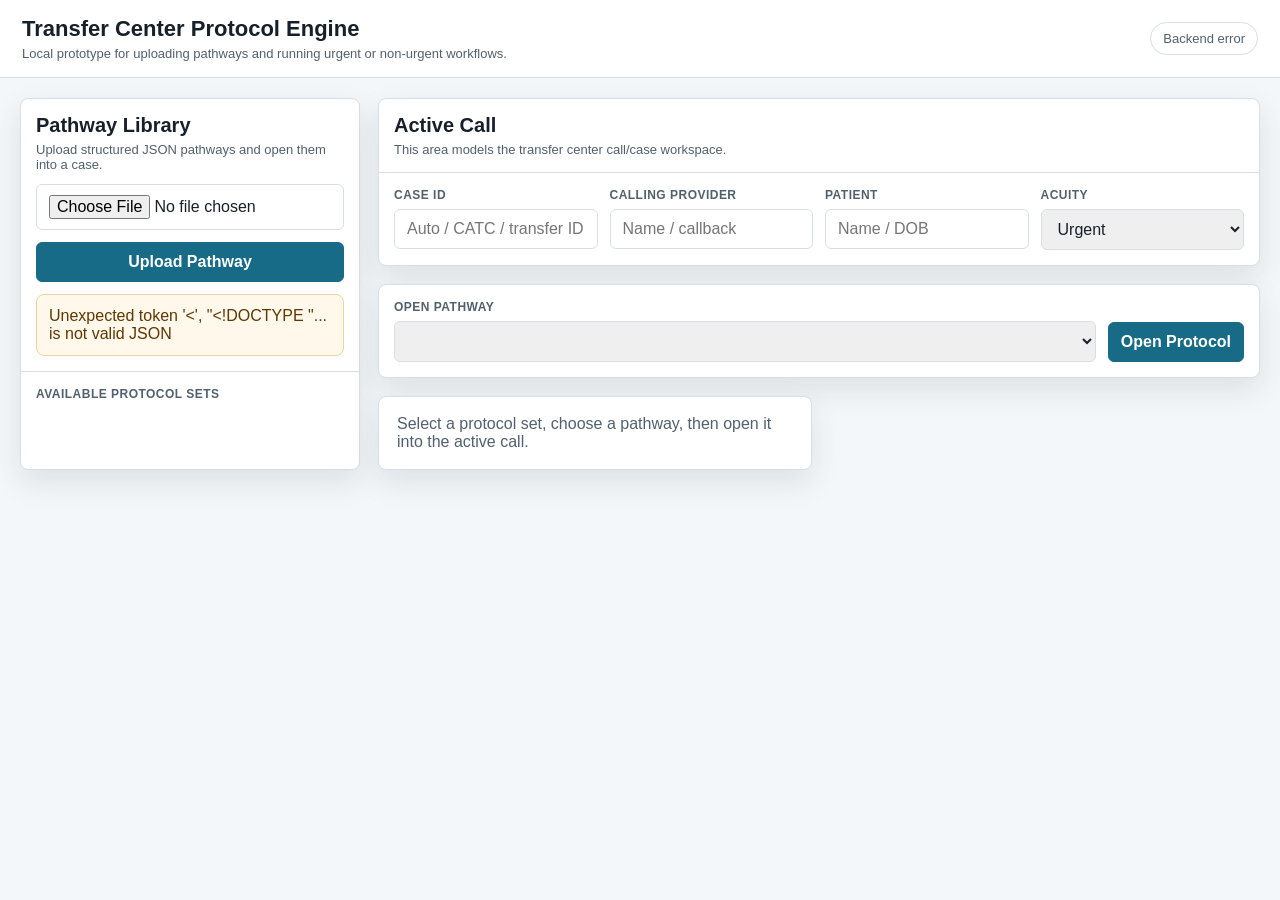
==== protocol_engine/static/index.html @ 7908500c "Initial commit: Transfer Center Protocol Engine ported from Codex Hospital transfer-center protocol " ====
<!doctype html>
<html lang="en">
<head>
  <meta charset="utf-8">
  <meta name="viewport" content="width=device-width, initial-scale=1">
  <title>Transfer Center Protocol Engine</title>
  <style>
    :root {
      --ink: #17202a;
      --muted: #52606d;
      --line: #d8dee5;
      --surface: #ffffff;
      --soft: #f4f7f9;
      --accent: #176b87;
      --danger: #b42318;
      --ok: #177245;
      --warn: #a15c00;
      --shadow: 0 12px 30px rgba(23, 32, 42, 0.1);
    }

    * {
      box-sizing: border-box;
    }

    body {
      background: var(--soft);
      color: var(--ink);
      font-family: Arial, Helvetica, sans-serif;
      margin: 0;
    }

    header {
      background: var(--surface);
      border-bottom: 1px solid var(--line);
      padding: 16px 22px;
      position: sticky;
      top: 0;
      z-index: 10;
    }

    .topbar {
      align-items: center;
      display: flex;
      gap: 16px;
      justify-content: space-between;
      margin: 0 auto;
      max-width: 1320px;
    }

    h1, h2, h3 {
      line-height: 1.15;
      margin: 0;
    }

    h1 {
      font-size: 22px;
    }

    h2 {
      font-size: 20px;
    }

    h3 {
      font-size: 16px;
    }

    .subtle {
      color: var(--muted);
      font-size: 13px;
      margin-top: 5px;
    }

    .status {
      border: 1px solid var(--line);
      border-radius: 999px;
      color: var(--muted);
      font-size: 13px;
      padding: 8px 12px;
      white-space: nowrap;
    }

    main {
      display: grid;
      gap: 18px;
      grid-template-columns: 340px minmax(0, 1fr);
      margin: 0 auto;
      max-width: 1320px;
      padding: 20px;
    }

    .panel {
      background: var(--surface);
      border: 1px solid var(--line);
      border-radius: 8px;
      box-shadow: var(--shadow);
      min-width: 0;
      overflow: hidden;
    }

    .panel-section {
      border-bottom: 1px solid var(--line);
      padding: 15px;
    }

    .panel-section:last-child {
      border-bottom: 0;
    }

    .stack {
      display: grid;
      gap: 12px;
    }

    label {
      color: var(--muted);
      display: block;
      font-size: 12px;
      font-weight: 700;
      letter-spacing: 0.04em;
      margin-bottom: 7px;
      text-transform: uppercase;
    }

    input, select {
      border: 1px solid var(--line);
      border-radius: 6px;
      color: var(--ink);
      font: inherit;
      padding: 10px 12px;
      width: 100%;
    }

    button {
      align-items: center;
      background: var(--surface);
      border: 1px solid var(--line);
      border-radius: 6px;
      color: var(--ink);
      cursor: pointer;
      display: inline-flex;
      font: inherit;
      font-weight: 700;
      justify-content: center;
      min-height: 40px;
      padding: 9px 12px;
    }

    button.primary {
      background: var(--accent);
      border-color: var(--accent);
      color: #ffffff;
    }

    button.danger {
      color: var(--danger);
    }

    button:disabled {
      cursor: not-allowed;
      opacity: 0.55;
    }

    button:focus, input:focus, select:focus {
      outline: 3px solid rgba(23, 107, 135, 0.2);
      outline-offset: 1px;
    }

    .button-row {
      display: flex;
      flex-wrap: wrap;
      gap: 8px;
    }

    .library-list {
      display: grid;
      gap: 8px;
    }

    .library-item {
      background: #fbfcfd;
      border: 1px solid var(--line);
      border-radius: 8px;
      cursor: pointer;
      padding: 12px;
      text-align: left;
    }

    .library-item.active {
      border-color: var(--accent);
      box-shadow: inset 4px 0 0 var(--accent);
    }

    .workspace {
      display: grid;
      gap: 18px;
    }

    .case-bar {
      display: grid;
      gap: 12px;
      grid-template-columns: repeat(4, minmax(0, 1fr));
    }

    .pathway-toolbar {
      align-items: end;
      display: grid;
      gap: 12px;
      grid-template-columns: minmax(0, 1fr) auto;
    }

    .active-protocols {
      display: grid;
      gap: 14px;
      grid-template-columns: repeat(2, minmax(0, 1fr));
    }

    .protocol-card {
      background: var(--surface);
      border: 1px solid var(--line);
      border-radius: 8px;
      box-shadow: var(--shadow);
      min-width: 0;
      overflow: hidden;
    }

    .protocol-header {
      align-items: start;
      border-bottom: 1px solid var(--line);
      display: grid;
      gap: 10px;
      grid-template-columns: minmax(0, 1fr) auto;
      padding: 15px;
    }

    .timer {
      background: #eef8f2;
      border: 1px solid #b7dec5;
      border-radius: 999px;
      color: #155f3a;
      font-size: 13px;
      font-weight: 700;
      padding: 8px 10px;
      white-space: nowrap;
    }

    .step-list {
      display: grid;
    }

    .step {
      align-items: start;
      border-bottom: 1px solid var(--line);
      display: grid;
      gap: 12px;
      grid-template-columns: auto minmax(0, 1fr);
      padding: 12px 15px;
    }

    .step:last-child {
      border-bottom: 0;
    }

    .step input {
      height: 26px;
      margin: 1px 0 0;
      width: 26px;
    }

    .step.done {
      background: #eef8f2;
    }

    .step.done .step-text {
      color: #155f3a;
      font-weight: 700;
    }

    .page-format {
      background: #2b3038;
      border-radius: 8px;
      color: #f8fafc;
      font-family: Consolas, "Courier New", monospace;
      font-size: 14px;
      line-height: 1.5;
      margin: 14px;
      padding: 14px;
      white-space: pre-wrap;
    }

    .decision-grid {
      display: grid;
      gap: 12px;
      grid-template-columns: repeat(2, minmax(0, 1fr));
      padding: 14px;
    }

    .info-box {
      background: #fbfcfd;
      border: 1px solid var(--line);
      border-radius: 8px;
      padding: 12px;
    }

    .info-box ul {
      margin: 8px 0 0;
      padding-left: 20px;
    }

    .empty {
      color: var(--muted);
      padding: 18px;
    }

    .toast {
      background: #fff8eb;
      border: 1px solid #efd39b;
      border-radius: 8px;
      color: #5f3700;
      display: none;
      padding: 12px;
    }

    .toast.show {
      display: block;
    }

    @media (max-width: 1050px) {
      main,
      .active-protocols,
      .case-bar {
        grid-template-columns: 1fr;
      }

      header {
        position: static;
      }
    }
  </style>
</head>
<body>
  <header>
    <div class="topbar">
      <div>
        <h1>Transfer Center Protocol Engine</h1>
        <div class="subtle">Local prototype for uploading pathways and running urgent or non-urgent workflows.</div>
      </div>
      <div class="status" id="status">Starting</div>
    </div>
  </header>

  <main>
    <aside class="panel">
      <div class="panel-section stack">
        <div>
          <h2>Pathway Library</h2>
          <div class="subtle">Upload structured JSON pathways and open them into a case.</div>
        </div>
        <input id="uploadInput" type="file" accept="application/json,.json">
        <button class="primary" id="uploadButton" type="button">Upload Pathway</button>
        <div class="toast" id="toast"></div>
      </div>

      <div class="panel-section">
        <label>Available Protocol Sets</label>
        <div class="library-list" id="libraryList"></div>
      </div>
    </aside>

    <section class="workspace">
      <article class="panel">
        <div class="panel-section">
          <h2>Active Call</h2>
          <div class="subtle">This area models the transfer center call/case workspace.</div>
        </div>
        <div class="panel-section case-bar">
          <div>
            <label for="caseId">Case ID</label>
            <input id="caseId" placeholder="Auto / CATC / transfer ID">
          </div>
          <div>
            <label for="caller">Calling Provider</label>
            <input id="caller" placeholder="Name / callback">
          </div>
          <div>
            <label for="patient">Patient</label>
            <input id="patient" placeholder="Name / DOB">
          </div>
          <div>
            <label for="acuity">Acuity</label>
            <select id="acuity">
              <option>Urgent</option>
              <option>Non-urgent</option>
              <option>Emergent</option>
            </select>
          </div>
        </div>
      </article>

      <article class="panel">
        <div class="panel-section pathway-toolbar">
          <div>
            <label for="pathwaySelect">Open Pathway</label>
            <select id="pathwaySelect"></select>
          </div>
          <button class="primary" id="openPathwayButton" type="button">Open Protocol</button>
        </div>
      </article>

      <section class="active-protocols" id="activeProtocols">
        <article class="panel empty">Select a protocol set, choose a pathway, then open it into the active call.</article>
      </section>
    </section>
  </main>

  <script>
    const state = {
      activeCards: new Map(),
      activeSet: null,
      library: [],
      protocol: null
    };

    const statusNode = document.getElementById("status");
    const libraryList = document.getElementById("libraryList");
    const pathwaySelect = document.getElementById("pathwaySelect");
    const activeProtocols = document.getElementById("activeProtocols");
    const toast = document.getElementById("toast");

    function showToast(message) {
      toast.textContent = message;
      toast.classList.add("show");
      window.setTimeout(() => toast.classList.remove("show"), 3500);
    }

    function setStatus(message) {
      statusNode.textContent = message;
    }

    function formatTime(ms) {
      const total = Math.floor(ms / 1000);
      const hours = Math.floor(total / 3600);
      const minutes = Math.floor((total % 3600) / 60);
      const seconds = total % 60;
      const base = [minutes, seconds].map(value => String(value).padStart(2, "0")).join(":");
      return hours > 0 ? `${hours}:${base}` : base;
    }

    async function api(path, options) {
      const response = await fetch(path, options);
      const payload = await response.json();
      if (!response.ok) {
        throw new Error(payload.error || "Request failed.");
      }
      return payload;
    }

    async function loadLibrary() {
      const payload = await api("/api/pathways");
      state.library = payload.pathways;
      renderLibrary();
      if (!state.activeSet && state.library.length) {
        await selectProtocolSet(state.library[0].id);
      }
      setStatus(`${state.library.length} protocol set${state.library.length === 1 ? "" : "s"} loaded`);
    }

    function renderLibrary() {
      libraryList.innerHTML = "";
      if (!state.library.length) {
        libraryList.innerHTML = '<div class="empty">No pathways uploaded yet.</div>';
        return;
      }
      state.library.forEach(item => {
        const button = document.createElement("button");
        button.className = `library-item ${state.activeSet === item.id ? "active" : ""}`;
        button.type = "button";
        button.innerHTML = `<strong>${item.title}</strong><div class="subtle">${item.pathway_count} pathway${item.pathway_count === 1 ? "" : "s"}</div>`;
        button.addEventListener("click", () => selectProtocolSet(item.id));
        libraryList.appendChild(button);
      });
    }

    async function selectProtocolSet(id) {
      state.protocol = await api(`/api/pathways/${encodeURIComponent(id)}`);
      state.activeSet = id;
      renderLibrary();
      renderPathwayOptions();
      setStatus(`${state.protocol.title} selected`);
    }

    function renderPathwayOptions() {
      const entries = Object.entries(state.protocol.pathways);
      pathwaySelect.innerHTML = entries
        .map(([id, pathway]) => `<option value="${id}">${pathway.title || id}</option>`)
        .join("");
    }

    function startTimer(card, startedAt) {
      const timer = card.querySelector(".timer");
      const tick = () => {
        timer.textContent = formatTime(Date.now() - startedAt);
      };
      tick();
      return window.setInterval(tick, 1000);
    }

    function renderSteps(pathway) {
      if (!pathway.steps || !pathway.steps.length) return "";
      return `<div class="step-list">${pathway.steps.map((step, index) => `
        <label class="step">
          <input type="checkbox" data-step-index="${index}">
          <span class="step-text">${index + 1}. ${step}</span>
        </label>
      `).join("")}</div>`;
    }

    function renderPageFormat(pathway) {
      if (!pathway.page_format) return "";
      return `<pre class="page-format">${pathway.page_format.join("\n")}</pre>`;
    }

    function renderDecisionPoints(pathway) {
      if (!pathway.decision_points) return "";
      return `<div class="decision-grid">${pathway.decision_points.map(point => `
        <section class="info-box">
          <h3>${point.question}</h3>
          <strong>Yes</strong>
          <ul>${point.yes.map(item => `<li>${item}</li>`).join("")}</ul>
          <strong>No</strong>
          <ul>${point.no.map(item => `<li>${item}</li>`).join("")}</ul>
        </section>
      `).join("")}</div>`;
    }

    function renderDestinationGuidance(pathway) {
      if (!pathway.destination_guidance) return "";
      return `<div class="decision-grid">${Object.entries(pathway.destination_guidance).map(([key, value]) => `
        <section class="info-box">
          <h3>${key.replaceAll("_", " ")}</h3>
          ${value.call ? `<p><strong>Call:</strong> ${value.call}</p>` : ""}
          ${value.call_7am_9pm ? `<p><strong>7am-9pm:</strong> ${value.call_7am_9pm}</p>` : ""}
          ${value.pager_9pm_7am ? `<p><strong>9pm-7am pager:</strong> ${value.pager_9pm_7am}</p>` : ""}
          ${value.criteria ? `<ul>${value.criteria.map(item => `<li>${item}</li>`).join("")}</ul>` : ""}
          ${value.examples ? `<ul>${value.examples.map(item => `<li>${item}</li>`).join("")}</ul>` : ""}
          ${value.notes ? `<p>${value.notes.join(" ")}</p>` : ""}
        </section>
      `).join("")}</div>`;
    }

    function openPathway() {
      if (!state.protocol) return;
      const pathwayId = pathwaySelect.value;
      const pathway = state.protocol.pathways[pathwayId];
      const instanceId = `${state.activeSet}:${pathwayId}:${Date.now()}`;
      if (activeProtocols.querySelector(".empty")) {
        activeProtocols.innerHTML = "";
      }

      const card = document.createElement("article");
      card.className = "protocol-card";
      card.dataset.instanceId = instanceId;
      card.innerHTML = `
        <div class="protocol-header">
          <div>
            <h2>${pathway.title}</h2>
            <div class="subtle">${pathway.trigger || state.protocol.title}</div>
          </div>
          <div class="stack">
            <span class="timer">00:00</span>
            <button class="danger close-protocol" type="button">Close</button>
          </div>
        </div>
        ${renderSteps(pathway)}
        ${renderDecisionPoints(pathway)}
        ${renderDestinationGuidance(pathway)}
        ${renderPageFormat(pathway)}
      `;

      activeProtocols.prepend(card);
      const interval = startTimer(card, Date.now());
      state.activeCards.set(instanceId, interval);

      card.querySelectorAll(".step input").forEach(input => {
        input.addEventListener("change", event => {
          event.target.closest(".step").classList.toggle("done", event.target.checked);
        });
      });

      card.querySelector(".close-protocol").addEventListener("click", () => {
        window.clearInterval(state.activeCards.get(instanceId));
        state.activeCards.delete(instanceId);
        card.remove();
        if (!activeProtocols.children.length) {
          activeProtocols.innerHTML = '<article class="panel empty">No active protocols.</article>';
        }
      });
    }

    async function uploadPathway() {
      const file = document.getElementById("uploadInput").files[0];
      if (!file) {
        showToast("Choose a JSON pathway file first.");
        return;
      }
      try {
        const payload = JSON.parse(await file.text());
        const result = await api("/api/pathways", {
          method: "POST",
          headers: { "Content-Type": "application/json" },
          body: JSON.stringify(payload)
        });
        showToast(`${result.pathway.title} uploaded.`);
        await loadLibrary();
        await selectProtocolSet(result.pathway.id);
      } catch (error) {
        showToast(error.message);
      }
    }

    document.getElementById("uploadButton").addEventListener("click", uploadPathway);
    document.getElementById("openPathwayButton").addEventListener("click", openPathway);

    loadLibrary().catch(error => {
      setStatus("Backend error");
      showToast(error.message);
    });
  </script>
</body>
</html>
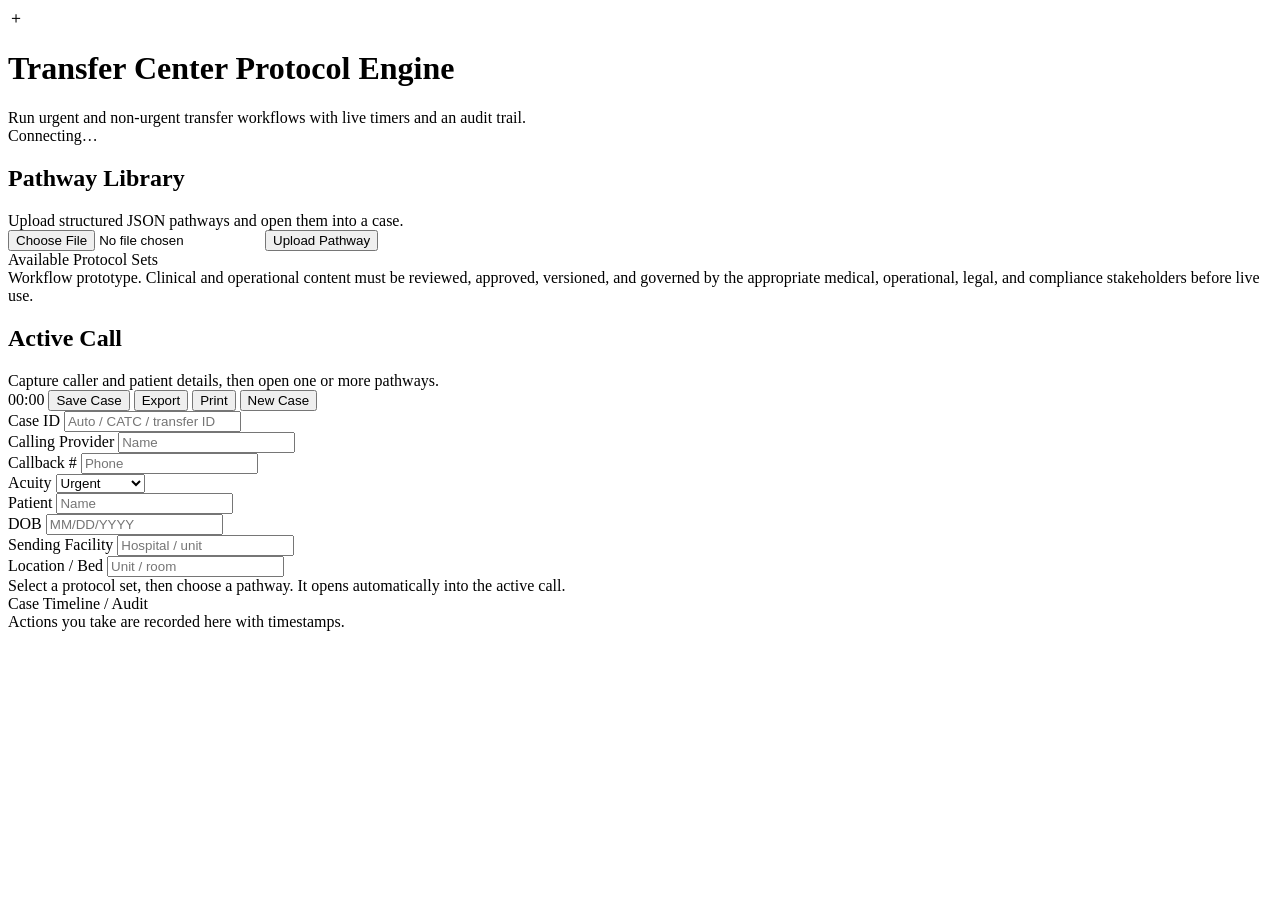
==== commit 6b49a7e9: "Rebuild protocol engine: guided triage, audit trail, auto-open pathways Major rewrite of the prototy" ====
--- a/protocol_engine/static/index.html
+++ b/protocol_engine/static/index.html
@@ -4,627 +4,137 @@
   <meta charset="utf-8">
   <meta name="viewport" content="width=device-width, initial-scale=1">
   <title>Transfer Center Protocol Engine</title>
-  <style>
-    :root {
-      --ink: #17202a;
-      --muted: #52606d;
-      --line: #d8dee5;
-      --surface: #ffffff;
-      --soft: #f4f7f9;
-      --accent: #176b87;
-      --danger: #b42318;
-      --ok: #177245;
-      --warn: #a15c00;
-      --shadow: 0 12px 30px rgba(23, 32, 42, 0.1);
-    }
-
-    * {
-      box-sizing: border-box;
-    }
-
-    body {
-      background: var(--soft);
-      color: var(--ink);
-      font-family: Arial, Helvetica, sans-serif;
-      margin: 0;
-    }
-
-    header {
-      background: var(--surface);
-      border-bottom: 1px solid var(--line);
-      padding: 16px 22px;
-      position: sticky;
-      top: 0;
-      z-index: 10;
-    }
-
-    .topbar {
-      align-items: center;
-      display: flex;
-      gap: 16px;
-      justify-content: space-between;
-      margin: 0 auto;
-      max-width: 1320px;
-    }
-
-    h1, h2, h3 {
-      line-height: 1.15;
-      margin: 0;
-    }
-
-    h1 {
-      font-size: 22px;
-    }
-
-    h2 {
-      font-size: 20px;
-    }
-
-    h3 {
-      font-size: 16px;
-    }
-
-    .subtle {
-      color: var(--muted);
-      font-size: 13px;
-      margin-top: 5px;
-    }
-
-    .status {
-      border: 1px solid var(--line);
-      border-radius: 999px;
-      color: var(--muted);
-      font-size: 13px;
-      padding: 8px 12px;
-      white-space: nowrap;
-    }
-
-    main {
-      display: grid;
-      gap: 18px;
-      grid-template-columns: 340px minmax(0, 1fr);
-      margin: 0 auto;
-      max-width: 1320px;
-      padding: 20px;
-    }
-
-    .panel {
-      background: var(--surface);
-      border: 1px solid var(--line);
-      border-radius: 8px;
-      box-shadow: var(--shadow);
-      min-width: 0;
-      overflow: hidden;
-    }
-
-    .panel-section {
-      border-bottom: 1px solid var(--line);
-      padding: 15px;
-    }
-
-    .panel-section:last-child {
-      border-bottom: 0;
-    }
-
-    .stack {
-      display: grid;
-      gap: 12px;
-    }
-
-    label {
-      color: var(--muted);
-      display: block;
-      font-size: 12px;
-      font-weight: 700;
-      letter-spacing: 0.04em;
-      margin-bottom: 7px;
-      text-transform: uppercase;
-    }
-
-    input, select {
-      border: 1px solid var(--line);
-      border-radius: 6px;
-      color: var(--ink);
-      font: inherit;
-      padding: 10px 12px;
-      width: 100%;
-    }
-
-    button {
-      align-items: center;
-      background: var(--surface);
-      border: 1px solid var(--line);
-      border-radius: 6px;
-      color: var(--ink);
-      cursor: pointer;
-      display: inline-flex;
-      font: inherit;
-      font-weight: 700;
-      justify-content: center;
-      min-height: 40px;
-      padding: 9px 12px;
-    }
-
-    button.primary {
-      background: var(--accent);
-      border-color: var(--accent);
-      color: #ffffff;
-    }
-
-    button.danger {
-      color: var(--danger);
-    }
-
-    button:disabled {
-      cursor: not-allowed;
-      opacity: 0.55;
-    }
-
-    button:focus, input:focus, select:focus {
-      outline: 3px solid rgba(23, 107, 135, 0.2);
-      outline-offset: 1px;
-    }
-
-    .button-row {
-      display: flex;
-      flex-wrap: wrap;
-      gap: 8px;
-    }
-
-    .library-list {
-      display: grid;
-      gap: 8px;
-    }
-
-    .library-item {
-      background: #fbfcfd;
-      border: 1px solid var(--line);
-      border-radius: 8px;
-      cursor: pointer;
-      padding: 12px;
-      text-align: left;
-    }
-
-    .library-item.active {
-      border-color: var(--accent);
-      box-shadow: inset 4px 0 0 var(--accent);
-    }
-
-    .workspace {
-      display: grid;
-      gap: 18px;
-    }
-
-    .case-bar {
-      display: grid;
-      gap: 12px;
-      grid-template-columns: repeat(4, minmax(0, 1fr));
-    }
-
-    .pathway-toolbar {
-      align-items: end;
-      display: grid;
-      gap: 12px;
-      grid-template-columns: minmax(0, 1fr) auto;
-    }
-
-    .active-protocols {
-      display: grid;
-      gap: 14px;
-      grid-template-columns: repeat(2, minmax(0, 1fr));
-    }
-
-    .protocol-card {
-      background: var(--surface);
-      border: 1px solid var(--line);
-      border-radius: 8px;
-      box-shadow: var(--shadow);
-      min-width: 0;
-      overflow: hidden;
-    }
-
-    .protocol-header {
-      align-items: start;
-      border-bottom: 1px solid var(--line);
-      display: grid;
-      gap: 10px;
-      grid-template-columns: minmax(0, 1fr) auto;
-      padding: 15px;
-    }
-
-    .timer {
-      background: #eef8f2;
-      border: 1px solid #b7dec5;
-      border-radius: 999px;
-      color: #155f3a;
-      font-size: 13px;
-      font-weight: 700;
-      padding: 8px 10px;
-      white-space: nowrap;
-    }
-
-    .step-list {
-      display: grid;
-    }
-
-    .step {
-      align-items: start;
-      border-bottom: 1px solid var(--line);
-      display: grid;
-      gap: 12px;
-      grid-template-columns: auto minmax(0, 1fr);
-      padding: 12px 15px;
-    }
-
-    .step:last-child {
-      border-bottom: 0;
-    }
-
-    .step input {
-      height: 26px;
-      margin: 1px 0 0;
-      width: 26px;
-    }
-
-    .step.done {
-      background: #eef8f2;
-    }
-
-    .step.done .step-text {
-      color: #155f3a;
-      font-weight: 700;
-    }
-
-    .page-format {
-      background: #2b3038;
-      border-radius: 8px;
-      color: #f8fafc;
-      font-family: Consolas, "Courier New", monospace;
-      font-size: 14px;
-      line-height: 1.5;
-      margin: 14px;
-      padding: 14px;
-      white-space: pre-wrap;
-    }
-
-    .decision-grid {
-      display: grid;
-      gap: 12px;
-      grid-template-columns: repeat(2, minmax(0, 1fr));
-      padding: 14px;
-    }
-
-    .info-box {
-      background: #fbfcfd;
-      border: 1px solid var(--line);
-      border-radius: 8px;
-      padding: 12px;
-    }
-
-    .info-box ul {
-      margin: 8px 0 0;
-      padding-left: 20px;
-    }
-
-    .empty {
-      color: var(--muted);
-      padding: 18px;
-    }
-
-    .toast {
-      background: #fff8eb;
-      border: 1px solid #efd39b;
-      border-radius: 8px;
-      color: #5f3700;
-      display: none;
-      padding: 12px;
-    }
-
-    .toast.show {
-      display: block;
-    }
-
-    @media (max-width: 1050px) {
-      main,
-      .active-protocols,
-      .case-bar {
-        grid-template-columns: 1fr;
-      }
-
-      header {
-        position: static;
-      }
-    }
-  </style>
+  <link rel="stylesheet" href="/styles.css">
 </head>
 <body>
   <header>
     <div class="topbar">
-      <div>
-        <h1>Transfer Center Protocol Engine</h1>
-        <div class="subtle">Local prototype for uploading pathways and running urgent or non-urgent workflows.</div>
+      <div class="brand">
+        <div class="logo" aria-hidden="true">＋</div>
+        <div>
+          <h1>Transfer Center Protocol Engine</h1>
+          <div class="subtle">Run urgent and non-urgent transfer workflows with live timers and an audit trail.</div>
+        </div>
       </div>
-      <div class="status" id="status">Starting</div>
+      <div class="topbar-right">
+        <span class="status" id="status"><span class="dot"></span><span id="statusText">Connecting…</span></span>
+      </div>
     </div>
   </header>
 
   <main>
-    <aside class="panel">
-      <div class="panel-section stack">
-        <div>
-          <h2>Pathway Library</h2>
-          <div class="subtle">Upload structured JSON pathways and open them into a case.</div>
+    <aside class="sidebar">
+      <section class="panel">
+        <div class="panel-section stack">
+          <div>
+            <h2>Pathway Library</h2>
+            <div class="subtle">Upload structured JSON pathways and open them into a case.</div>
+          </div>
+          <input id="uploadInput" type="file" accept="application/json,.json">
+          <button class="primary" id="uploadButton" type="button">Upload Pathway</button>
+          <div class="toast" id="toast"></div>
         </div>
-        <input id="uploadInput" type="file" accept="application/json,.json">
-        <button class="primary" id="uploadButton" type="button">Upload Pathway</button>
-        <div class="toast" id="toast"></div>
-      </div>
+        <div class="panel-section">
+          <label>Available Protocol Sets</label>
+          <div class="library-list" id="libraryList"></div>
+        </div>
+      </section>
 
-      <div class="panel-section">
-        <label>Available Protocol Sets</label>
-        <div class="library-list" id="libraryList"></div>
-      </div>
+      <section class="panel" id="contactsPanel" hidden>
+        <div class="section-label">Key Contacts</div>
+        <div class="panel-section" id="contactsList"></div>
+      </section>
+
+      <section class="panel">
+        <div class="panel-section safety-note">
+          Workflow prototype. Clinical and operational content must be reviewed, approved, versioned, and governed by the appropriate medical, operational, legal, and compliance stakeholders before live use.
+        </div>
+      </section>
     </aside>
 
     <section class="workspace">
       <article class="panel">
-        <div class="panel-section">
-          <h2>Active Call</h2>
-          <div class="subtle">This area models the transfer center call/case workspace.</div>
+        <div class="panel-section workspace-head">
+          <div>
+            <h2>Active Call</h2>
+            <div class="subtle">Capture caller and patient details, then open one or more pathways.</div>
+          </div>
+          <div class="button-row">
+            <span class="case-clock" id="caseClock" title="Time since case start">00:00</span>
+            <button id="saveCaseButton" type="button">Save Case</button>
+            <button id="exportButton" type="button">Export</button>
+            <button id="printButton" type="button">Print</button>
+            <button class="danger" id="resetButton" type="button">New Case</button>
+          </div>
         </div>
-        <div class="panel-section case-bar">
+        <div class="panel-section case-bar" id="caseBar">
           <div>
             <label for="caseId">Case ID</label>
-            <input id="caseId" placeholder="Auto / CATC / transfer ID">
+            <input id="caseId" data-field="case_id" placeholder="Auto / CATC / transfer ID">
           </div>
           <div>
             <label for="caller">Calling Provider</label>
-            <input id="caller" placeholder="Name / callback">
+            <input id="caller" data-field="caller" placeholder="Name">
+          </div>
+          <div>
+            <label for="callback">Callback #</label>
+            <input id="callback" data-field="callback" placeholder="Phone">
+          </div>
+          <div>
+            <label for="acuity">Acuity</label>
+            <select id="acuity" data-field="acuity">
+              <option>Emergent</option>
+              <option selected>Urgent</option>
+              <option>Non-urgent</option>
+            </select>
           </div>
           <div>
             <label for="patient">Patient</label>
-            <input id="patient" placeholder="Name / DOB">
+            <input id="patient" data-field="patient" placeholder="Name">
           </div>
           <div>
-            <label for="acuity">Acuity</label>
-            <select id="acuity">
-              <option>Urgent</option>
-              <option>Non-urgent</option>
-              <option>Emergent</option>
-            </select>
+            <label for="dob">DOB</label>
+            <input id="dob" data-field="dob" placeholder="MM/DD/YYYY">
+          </div>
+          <div>
+            <label for="facility">Sending Facility</label>
+            <input id="facility" data-field="facility" placeholder="Hospital / unit">
+          </div>
+          <div>
+            <label for="location">Location / Bed</label>
+            <input id="location" data-field="location" placeholder="Unit / room">
           </div>
         </div>
       </article>
 
-      <article class="panel">
-        <div class="panel-section pathway-toolbar">
+      <article class="panel" id="triagePanel" hidden>
+        <div class="section-label" id="triagePrompt">Triage</div>
+        <div class="panel-section">
+          <div class="triage-options" id="triageOptions"></div>
+        </div>
+        <div class="panel-section pathway-toolbar stack">
           <div>
-            <label for="pathwaySelect">Open Pathway</label>
+            <label for="pathwaySelect">Or open any pathway directly</label>
             <select id="pathwaySelect"></select>
           </div>
-          <button class="primary" id="openPathwayButton" type="button">Open Protocol</button>
         </div>
       </article>
 
       <section class="active-protocols" id="activeProtocols">
-        <article class="panel empty">Select a protocol set, choose a pathway, then open it into the active call.</article>
+        <article class="panel empty">Select a protocol set, then choose a pathway. It opens automatically into the active call.</article>
       </section>
+
+      <article class="panel">
+        <div class="section-label">Case Timeline / Audit</div>
+        <div class="panel-section">
+          <div class="timeline" id="timeline">
+            <div class="empty">Actions you take are recorded here with timestamps.</div>
+          </div>
+        </div>
+      </article>
     </section>
   </main>
 
-  <script>
-    const state = {
-      activeCards: new Map(),
-      activeSet: null,
-      library: [],
-      protocol: null
-    };
-
-    const statusNode = document.getElementById("status");
-    const libraryList = document.getElementById("libraryList");
-    const pathwaySelect = document.getElementById("pathwaySelect");
-    const activeProtocols = document.getElementById("activeProtocols");
-    const toast = document.getElementById("toast");
-
-    function showToast(message) {
-      toast.textContent = message;
-      toast.classList.add("show");
-      window.setTimeout(() => toast.classList.remove("show"), 3500);
-    }
-
-    function setStatus(message) {
-      statusNode.textContent = message;
-    }
-
-    function formatTime(ms) {
-      const total = Math.floor(ms / 1000);
-      const hours = Math.floor(total / 3600);
-      const minutes = Math.floor((total % 3600) / 60);
-      const seconds = total % 60;
-      const base = [minutes, seconds].map(value => String(value).padStart(2, "0")).join(":");
-      return hours > 0 ? `${hours}:${base}` : base;
-    }
-
-    async function api(path, options) {
-      const response = await fetch(path, options);
-      const payload = await response.json();
-      if (!response.ok) {
-        throw new Error(payload.error || "Request failed.");
-      }
-      return payload;
-    }
-
-    async function loadLibrary() {
-      const payload = await api("/api/pathways");
-      state.library = payload.pathways;
-      renderLibrary();
-      if (!state.activeSet && state.library.length) {
-        await selectProtocolSet(state.library[0].id);
-      }
-      setStatus(`${state.library.length} protocol set${state.library.length === 1 ? "" : "s"} loaded`);
-    }
-
-    function renderLibrary() {
-      libraryList.innerHTML = "";
-      if (!state.library.length) {
-        libraryList.innerHTML = '<div class="empty">No pathways uploaded yet.</div>';
-        return;
-      }
-      state.library.forEach(item => {
-        const button = document.createElement("button");
-        button.className = `library-item ${state.activeSet === item.id ? "active" : ""}`;
-        button.type = "button";
-        button.innerHTML = `<strong>${item.title}</strong><div class="subtle">${item.pathway_count} pathway${item.pathway_count === 1 ? "" : "s"}</div>`;
-        button.addEventListener("click", () => selectProtocolSet(item.id));
-        libraryList.appendChild(button);
-      });
-    }
-
-    async function selectProtocolSet(id) {
-      state.protocol = await api(`/api/pathways/${encodeURIComponent(id)}`);
-      state.activeSet = id;
-      renderLibrary();
-      renderPathwayOptions();
-      setStatus(`${state.protocol.title} selected`);
-    }
-
-    function renderPathwayOptions() {
-      const entries = Object.entries(state.protocol.pathways);
-      pathwaySelect.innerHTML = entries
-        .map(([id, pathway]) => `<option value="${id}">${pathway.title || id}</option>`)
-        .join("");
-    }
-
-    function startTimer(card, startedAt) {
-      const timer = card.querySelector(".timer");
-      const tick = () => {
-        timer.textContent = formatTime(Date.now() - startedAt);
-      };
-      tick();
-      return window.setInterval(tick, 1000);
-    }
-
-    function renderSteps(pathway) {
-      if (!pathway.steps || !pathway.steps.length) return "";
-      return `<div class="step-list">${pathway.steps.map((step, index) => `
-        <label class="step">
-          <input type="checkbox" data-step-index="${index}">
-          <span class="step-text">${index + 1}. ${step}</span>
-        </label>
-      `).join("")}</div>`;
-    }
-
-    function renderPageFormat(pathway) {
-      if (!pathway.page_format) return "";
-      return `<pre class="page-format">${pathway.page_format.join("\n")}</pre>`;
-    }
-
-    function renderDecisionPoints(pathway) {
-      if (!pathway.decision_points) return "";
-      return `<div class="decision-grid">${pathway.decision_points.map(point => `
-        <section class="info-box">
-          <h3>${point.question}</h3>
-          <strong>Yes</strong>
-          <ul>${point.yes.map(item => `<li>${item}</li>`).join("")}</ul>
-          <strong>No</strong>
-          <ul>${point.no.map(item => `<li>${item}</li>`).join("")}</ul>
-        </section>
-      `).join("")}</div>`;
-    }
-
-    function renderDestinationGuidance(pathway) {
-      if (!pathway.destination_guidance) return "";
-      return `<div class="decision-grid">${Object.entries(pathway.destination_guidance).map(([key, value]) => `
-        <section class="info-box">
-          <h3>${key.replaceAll("_", " ")}</h3>
-          ${value.call ? `<p><strong>Call:</strong> ${value.call}</p>` : ""}
-          ${value.call_7am_9pm ? `<p><strong>7am-9pm:</strong> ${value.call_7am_9pm}</p>` : ""}
-          ${value.pager_9pm_7am ? `<p><strong>9pm-7am pager:</strong> ${value.pager_9pm_7am}</p>` : ""}
-          ${value.criteria ? `<ul>${value.criteria.map(item => `<li>${item}</li>`).join("")}</ul>` : ""}
-          ${value.examples ? `<ul>${value.examples.map(item => `<li>${item}</li>`).join("")}</ul>` : ""}
-          ${value.notes ? `<p>${value.notes.join(" ")}</p>` : ""}
-        </section>
-      `).join("")}</div>`;
-    }
-
-    function openPathway() {
-      if (!state.protocol) return;
-      const pathwayId = pathwaySelect.value;
-      const pathway = state.protocol.pathways[pathwayId];
-      const instanceId = `${state.activeSet}:${pathwayId}:${Date.now()}`;
-      if (activeProtocols.querySelector(".empty")) {
-        activeProtocols.innerHTML = "";
-      }
-
-      const card = document.createElement("article");
-      card.className = "protocol-card";
-      card.dataset.instanceId = instanceId;
-      card.innerHTML = `
-        <div class="protocol-header">
-          <div>
-            <h2>${pathway.title}</h2>
-            <div class="subtle">${pathway.trigger || state.protocol.title}</div>
-          </div>
-          <div class="stack">
-            <span class="timer">00:00</span>
-            <button class="danger close-protocol" type="button">Close</button>
-          </div>
-        </div>
-        ${renderSteps(pathway)}
-        ${renderDecisionPoints(pathway)}
-        ${renderDestinationGuidance(pathway)}
-        ${renderPageFormat(pathway)}
-      `;
-
-      activeProtocols.prepend(card);
-      const interval = startTimer(card, Date.now());
-      state.activeCards.set(instanceId, interval);
-
-      card.querySelectorAll(".step input").forEach(input => {
-        input.addEventListener("change", event => {
-          event.target.closest(".step").classList.toggle("done", event.target.checked);
-        });
-      });
-
-      card.querySelector(".close-protocol").addEventListener("click", () => {
-        window.clearInterval(state.activeCards.get(instanceId));
-        state.activeCards.delete(instanceId);
-        card.remove();
-        if (!activeProtocols.children.length) {
-          activeProtocols.innerHTML = '<article class="panel empty">No active protocols.</article>';
-        }
-      });
-    }
-
-    async function uploadPathway() {
-      const file = document.getElementById("uploadInput").files[0];
-      if (!file) {
-        showToast("Choose a JSON pathway file first.");
-        return;
-      }
-      try {
-        const payload = JSON.parse(await file.text());
-        const result = await api("/api/pathways", {
-          method: "POST",
-          headers: { "Content-Type": "application/json" },
-          body: JSON.stringify(payload)
-        });
-        showToast(`${result.pathway.title} uploaded.`);
-        await loadLibrary();
-        await selectProtocolSet(result.pathway.id);
-      } catch (error) {
-        showToast(error.message);
-      }
-    }
-
-    document.getElementById("uploadButton").addEventListener("click", uploadPathway);
-    document.getElementById("openPathwayButton").addEventListener("click", openPathway);
-
-    loadLibrary().catch(error => {
-      setStatus("Backend error");
-      showToast(error.message);
-    });
-  </script>
+  <script src="/app.js"></script>
 </body>
 </html>
-
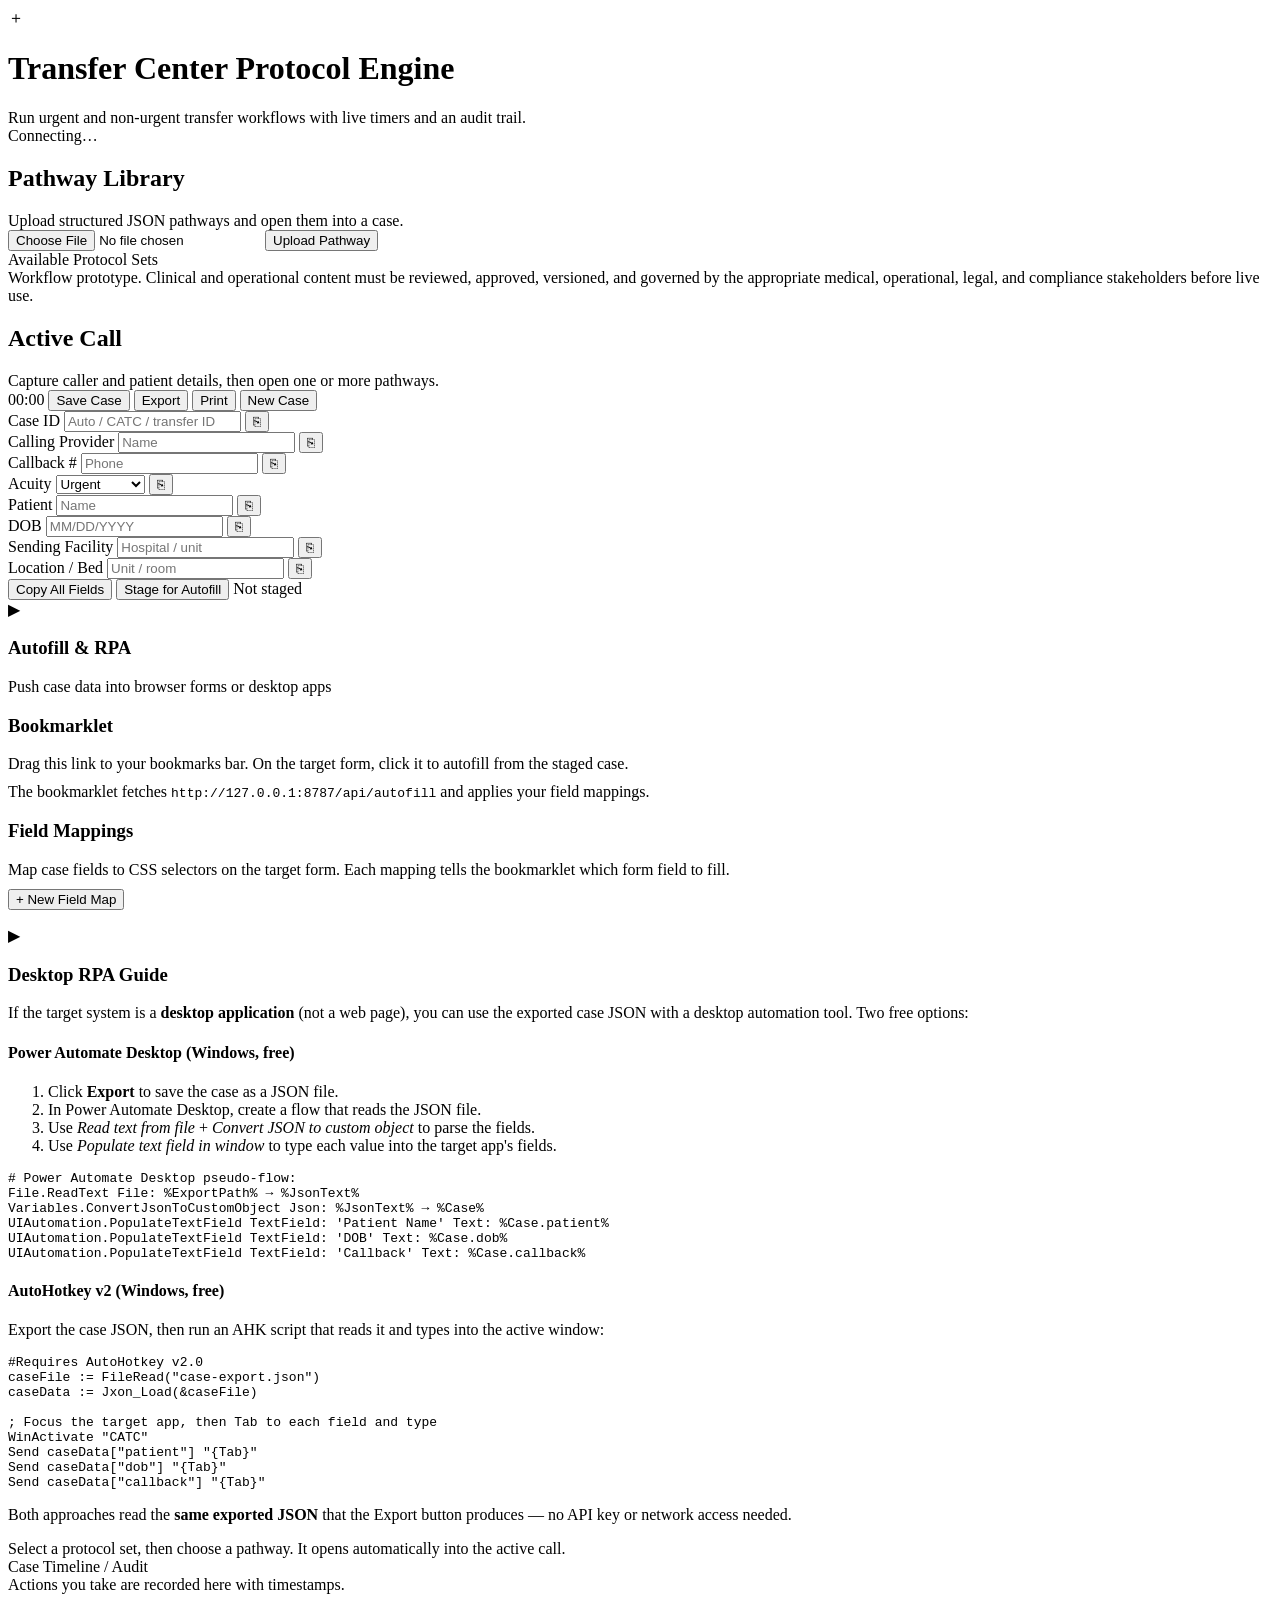
==== commit ee083c18: "Add autofill system: clipboard copy, bookmarklet, field maps, RPA guide Three ways to push case data" ====
--- a/protocol_engine/static/index.html
+++ b/protocol_engine/static/index.html
@@ -68,41 +68,134 @@
           </div>
         </div>
         <div class="panel-section case-bar" id="caseBar">
-          <div>
+          <div class="field-with-copy">
             <label for="caseId">Case ID</label>
             <input id="caseId" data-field="case_id" placeholder="Auto / CATC / transfer ID">
-          </div>
-          <div>
+            <button class="copy-field" type="button" data-copy="case_id" title="Copy">&#x2398;</button>
+          </div>
+          <div class="field-with-copy">
             <label for="caller">Calling Provider</label>
             <input id="caller" data-field="caller" placeholder="Name">
-          </div>
-          <div>
+            <button class="copy-field" type="button" data-copy="caller" title="Copy">&#x2398;</button>
+          </div>
+          <div class="field-with-copy">
             <label for="callback">Callback #</label>
             <input id="callback" data-field="callback" placeholder="Phone">
-          </div>
-          <div>
+            <button class="copy-field" type="button" data-copy="callback" title="Copy">&#x2398;</button>
+          </div>
+          <div class="field-with-copy">
             <label for="acuity">Acuity</label>
             <select id="acuity" data-field="acuity">
               <option>Emergent</option>
               <option selected>Urgent</option>
               <option>Non-urgent</option>
             </select>
-          </div>
-          <div>
+            <button class="copy-field" type="button" data-copy="acuity" title="Copy">&#x2398;</button>
+          </div>
+          <div class="field-with-copy">
             <label for="patient">Patient</label>
             <input id="patient" data-field="patient" placeholder="Name">
-          </div>
-          <div>
+            <button class="copy-field" type="button" data-copy="patient" title="Copy">&#x2398;</button>
+          </div>
+          <div class="field-with-copy">
             <label for="dob">DOB</label>
             <input id="dob" data-field="dob" placeholder="MM/DD/YYYY">
-          </div>
-          <div>
+            <button class="copy-field" type="button" data-copy="dob" title="Copy">&#x2398;</button>
+          </div>
+          <div class="field-with-copy">
             <label for="facility">Sending Facility</label>
             <input id="facility" data-field="facility" placeholder="Hospital / unit">
-          </div>
-          <div>
+            <button class="copy-field" type="button" data-copy="facility" title="Copy">&#x2398;</button>
+          </div>
+          <div class="field-with-copy">
             <label for="location">Location / Bed</label>
             <input id="location" data-field="location" placeholder="Unit / room">
+            <button class="copy-field" type="button" data-copy="location" title="Copy">&#x2398;</button>
+          </div>
+        </div>
+        <div class="panel-section button-row">
+          <button id="copyAllButton" type="button">Copy All Fields</button>
+          <button class="primary" id="stageAutofillButton" type="button">Stage for Autofill</button>
+          <span class="autofill-status not-staged" id="autofillStatus">Not staged</span>
+        </div>
+      </article>
+
+      <article class="panel" id="autofillPanel">
+        <div class="panel-section">
+          <div class="collapsible-head" id="autofillToggle">
+            <span class="chevron">&#x25B6;</span>
+            <h3>Autofill &amp; RPA</h3>
+            <span class="subtle" style="margin:0">Push case data into browser forms or desktop apps</span>
+          </div>
+          <div class="collapsible-body" id="autofillBody">
+            <div style="margin-top:12px">
+              <h3>Bookmarklet</h3>
+              <div class="subtle">Drag this link to your bookmarks bar. On the target form, click it to autofill from the staged case.</div>
+              <div id="bookmarkletContainer" style="margin:10px 0"></div>
+              <div class="subtle">The bookmarklet fetches <code>http://127.0.0.1:8787/api/autofill</code> and applies your field mappings.</div>
+            </div>
+            <div style="margin-top:16px">
+              <h3>Field Mappings</h3>
+              <div class="subtle">Map case fields to CSS selectors on the target form. Each mapping tells the bookmarklet which form field to fill.</div>
+              <div class="field-map-list" id="fieldMapList"></div>
+              <button id="addMapButton" type="button" style="margin-top:10px">+ New Field Map</button>
+              <div id="mapEditor" hidden>
+                <div class="map-editor" style="margin-top:12px">
+                  <div>
+                    <label for="mapName">Map Name</label>
+                    <input id="mapName" placeholder="e.g. CATC Registration">
+                  </div>
+                  <div>
+                    <label for="mapUrl">URL Pattern (optional)</label>
+                    <input id="mapUrl" placeholder="e.g. *catc* or https://catc.medstar.net/*">
+                  </div>
+                  <div id="mappingPairs"></div>
+                  <button class="ghost" id="addPairButton" type="button">+ Add Field Pair</button>
+                  <div class="button-row" style="margin-top:8px">
+                    <button class="primary" id="saveMapButton" type="button">Save Map</button>
+                    <button id="cancelMapButton" type="button">Cancel</button>
+                  </div>
+                </div>
+              </div>
+            </div>
+            <div style="margin-top:16px">
+              <div class="collapsible-head" id="rpaToggle">
+                <span class="chevron">&#x25B6;</span>
+                <h3>Desktop RPA Guide</h3>
+              </div>
+              <div class="collapsible-body rpa-guide" id="rpaBody">
+                <p>If the target system is a <strong>desktop application</strong> (not a web page), you can use the exported case JSON with a desktop automation tool. Two free options:</p>
+                <h4>Power Automate Desktop (Windows, free)</h4>
+                <ol>
+                  <li>Click <strong>Export</strong> to save the case as a JSON file.</li>
+                  <li>In Power Automate Desktop, create a flow that reads the JSON file.</li>
+                  <li>Use <em>Read text from file</em> + <em>Convert JSON to custom object</em> to parse the fields.</li>
+                  <li>Use <em>Populate text field in window</em> to type each value into the target app's fields.</li>
+                </ol>
+<pre>
+# Power Automate Desktop pseudo-flow:
+File.ReadText File: %ExportPath% → %JsonText%
+Variables.ConvertJsonToCustomObject Json: %JsonText% → %Case%
+UIAutomation.PopulateTextField TextField: 'Patient Name' Text: %Case.patient%
+UIAutomation.PopulateTextField TextField: 'DOB' Text: %Case.dob%
+UIAutomation.PopulateTextField TextField: 'Callback' Text: %Case.callback%
+</pre>
+                <h4>AutoHotkey v2 (Windows, free)</h4>
+                <p>Export the case JSON, then run an AHK script that reads it and types into the active window:</p>
+<pre>
+#Requires AutoHotkey v2.0
+caseFile := FileRead("case-export.json")
+caseData := Jxon_Load(&amp;caseFile)
+
+; Focus the target app, then Tab to each field and type
+WinActivate "CATC"
+Send caseData["patient"] "{Tab}"
+Send caseData["dob"] "{Tab}"
+Send caseData["callback"] "{Tab}"
+</pre>
+                <p>Both approaches read the <strong>same exported JSON</strong> that the Export button produces — no API key or network access needed.</p>
+              </div>
+            </div>
           </div>
         </div>
       </article>
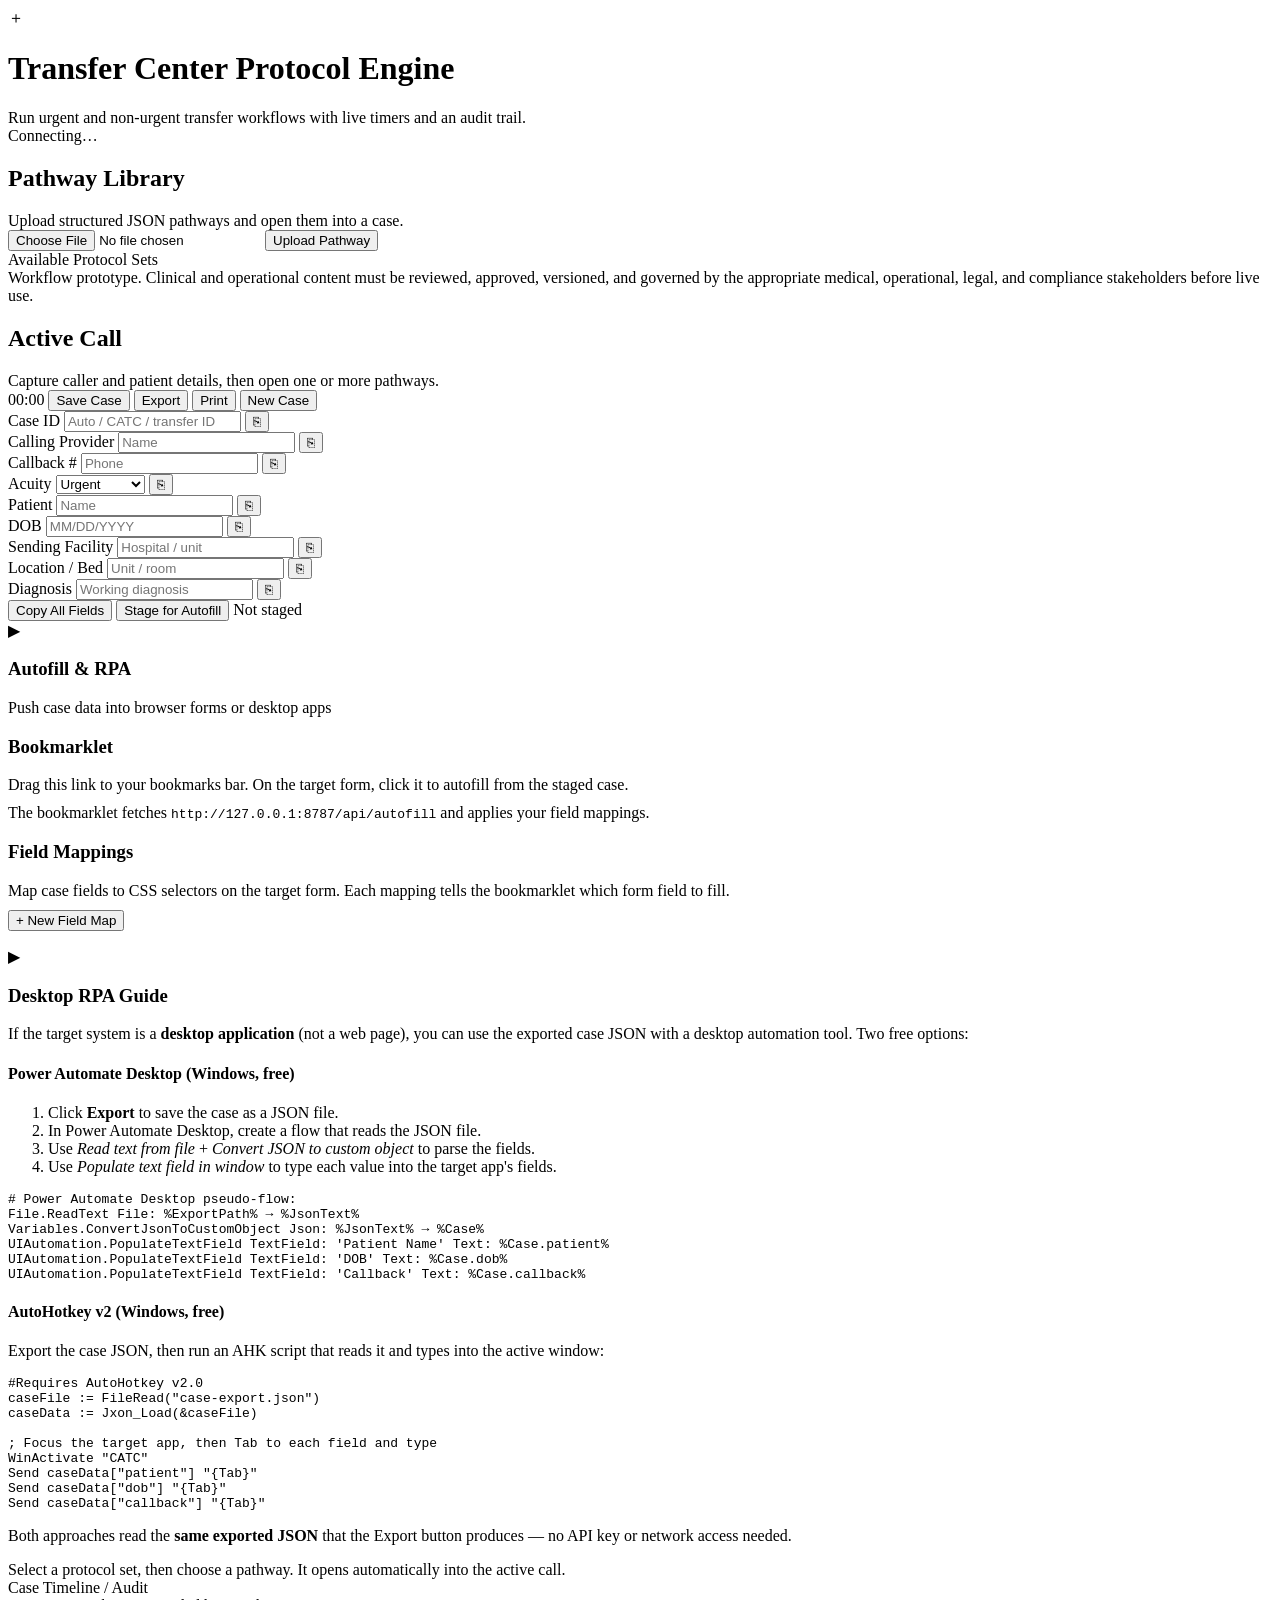
==== commit 923b7eb2: "Add Cerner Transfer Center support: seed field map, React-safe bookmarklet Built from a DevTools fie" ====
--- a/protocol_engine/static/index.html
+++ b/protocol_engine/static/index.html
@@ -111,6 +111,11 @@
             <label for="location">Location / Bed</label>
             <input id="location" data-field="location" placeholder="Unit / room">
             <button class="copy-field" type="button" data-copy="location" title="Copy">&#x2398;</button>
+          </div>
+          <div class="field-with-copy">
+            <label for="diagnosis">Diagnosis</label>
+            <input id="diagnosis" data-field="diagnosis" placeholder="Working diagnosis">
+            <button class="copy-field" type="button" data-copy="diagnosis" title="Copy">&#x2398;</button>
           </div>
         </div>
         <div class="panel-section button-row">
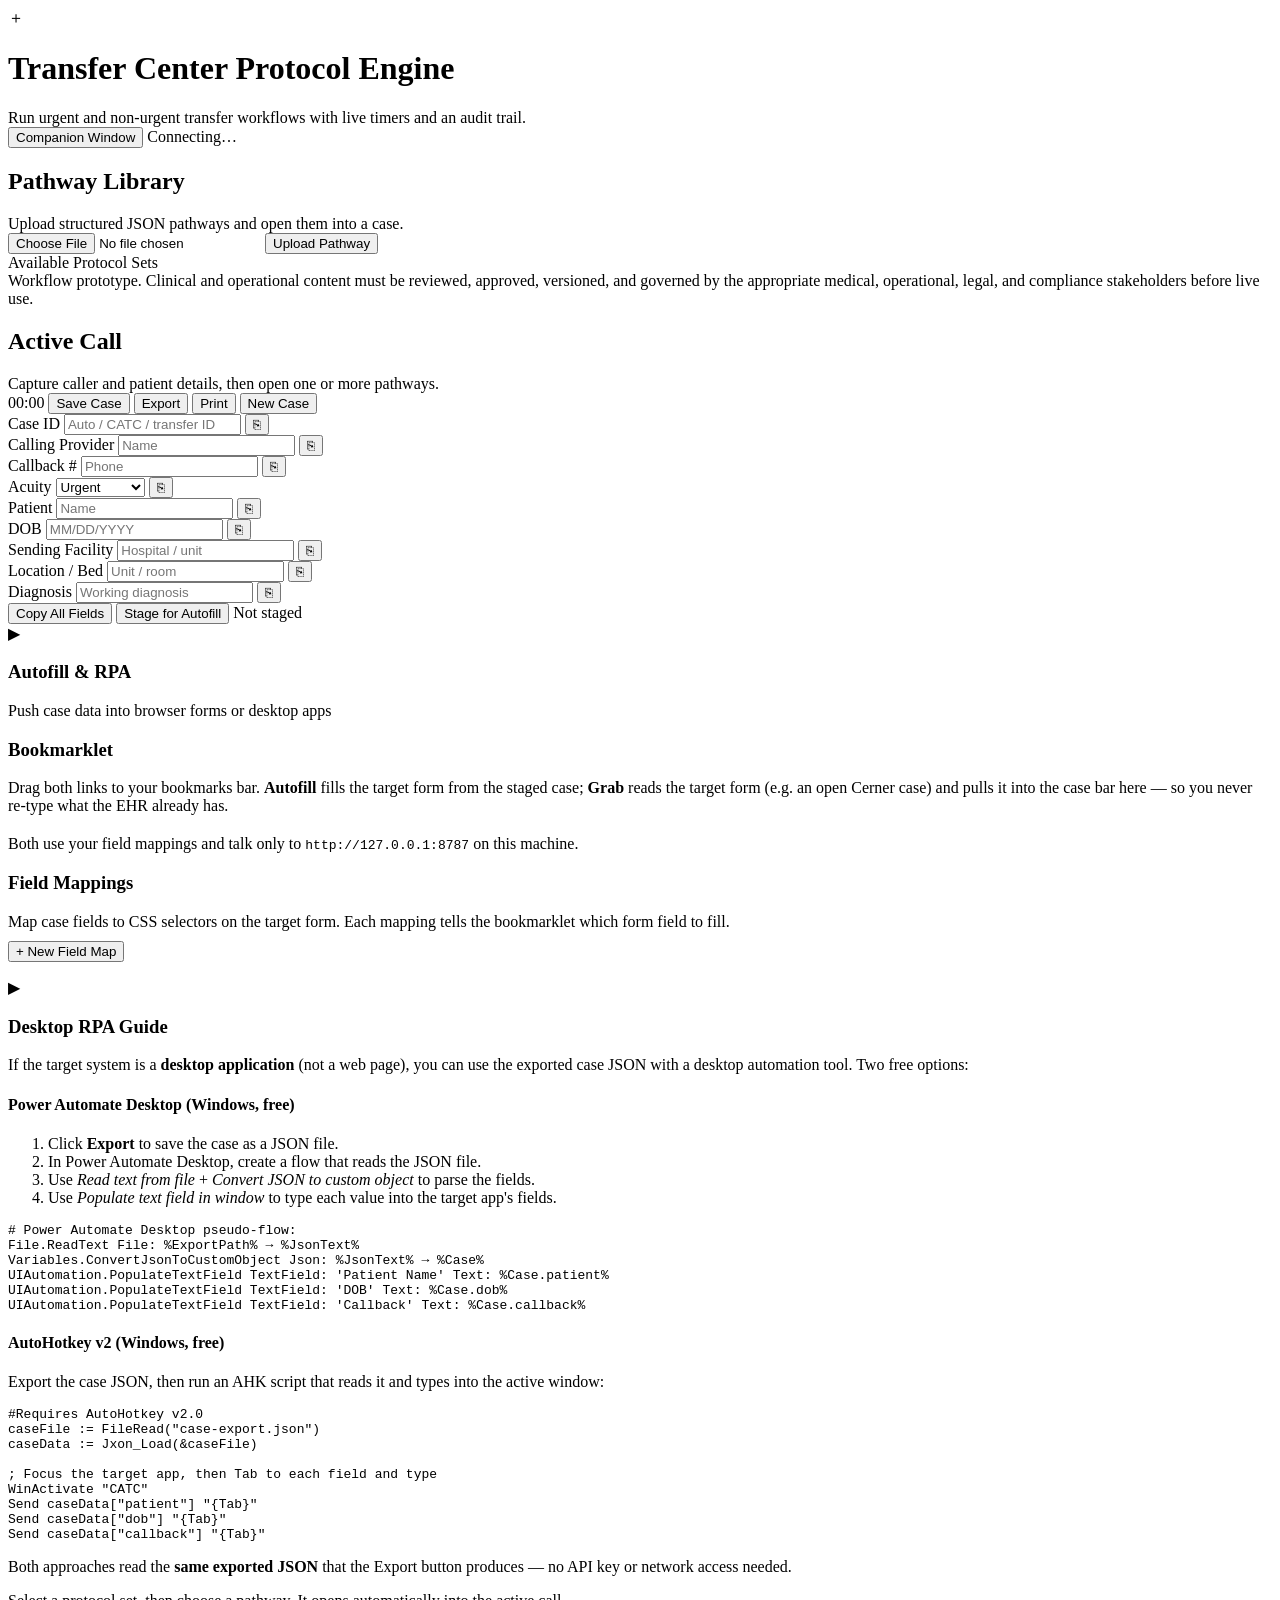
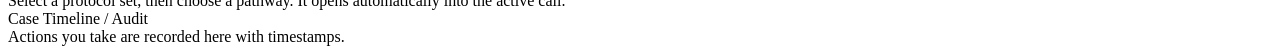
==== commit 3ee24573: "Add Grab-from-EHR bookmarklet and companion mode Positions the engine as an accessory beside Cerner " ====
--- a/protocol_engine/static/index.html
+++ b/protocol_engine/static/index.html
@@ -17,6 +17,7 @@
         </div>
       </div>
       <div class="topbar-right">
+        <button id="companionButton" type="button" title="Open a slim checklist window to sit beside the EHR">Companion Window</button>
         <span class="status" id="status"><span class="dot"></span><span id="statusText">Connecting…</span></span>
       </div>
     </div>
@@ -24,7 +25,7 @@
 
   <main>
     <aside class="sidebar">
-      <section class="panel">
+      <section class="panel" id="libraryPanel">
         <div class="panel-section stack">
           <div>
             <h2>Pathway Library</h2>
@@ -45,7 +46,7 @@
         <div class="panel-section" id="contactsList"></div>
       </section>
 
-      <section class="panel">
+      <section class="panel" id="safetyPanel">
         <div class="panel-section safety-note">
           Workflow prototype. Clinical and operational content must be reviewed, approved, versioned, and governed by the appropriate medical, operational, legal, and compliance stakeholders before live use.
         </div>
@@ -118,7 +119,7 @@
             <button class="copy-field" type="button" data-copy="diagnosis" title="Copy">&#x2398;</button>
           </div>
         </div>
-        <div class="panel-section button-row">
+        <div class="panel-section button-row" id="caseActions">
           <button id="copyAllButton" type="button">Copy All Fields</button>
           <button class="primary" id="stageAutofillButton" type="button">Stage for Autofill</button>
           <span class="autofill-status not-staged" id="autofillStatus">Not staged</span>
@@ -135,9 +136,9 @@
           <div class="collapsible-body" id="autofillBody">
             <div style="margin-top:12px">
               <h3>Bookmarklet</h3>
-              <div class="subtle">Drag this link to your bookmarks bar. On the target form, click it to autofill from the staged case.</div>
-              <div id="bookmarkletContainer" style="margin:10px 0"></div>
-              <div class="subtle">The bookmarklet fetches <code>http://127.0.0.1:8787/api/autofill</code> and applies your field mappings.</div>
+              <div class="subtle">Drag both links to your bookmarks bar. <strong>Autofill</strong> fills the target form from the staged case; <strong>Grab</strong> reads the target form (e.g. an open Cerner case) and pulls it into the case bar here — so you never re-type what the EHR already has.</div>
+              <div id="bookmarkletContainer" style="display:flex;flex-wrap:wrap;gap:10px;margin:10px 0"></div>
+              <div class="subtle">Both use your field mappings and talk only to <code>http://127.0.0.1:8787</code> on this machine.</div>
             </div>
             <div style="margin-top:16px">
               <h3>Field Mappings</h3>
@@ -222,7 +223,7 @@
         <article class="panel empty">Select a protocol set, then choose a pathway. It opens automatically into the active call.</article>
       </section>
 
-      <article class="panel">
+      <article class="panel" id="timelinePanel">
         <div class="section-label">Case Timeline / Audit</div>
         <div class="panel-section">
           <div class="timeline" id="timeline">
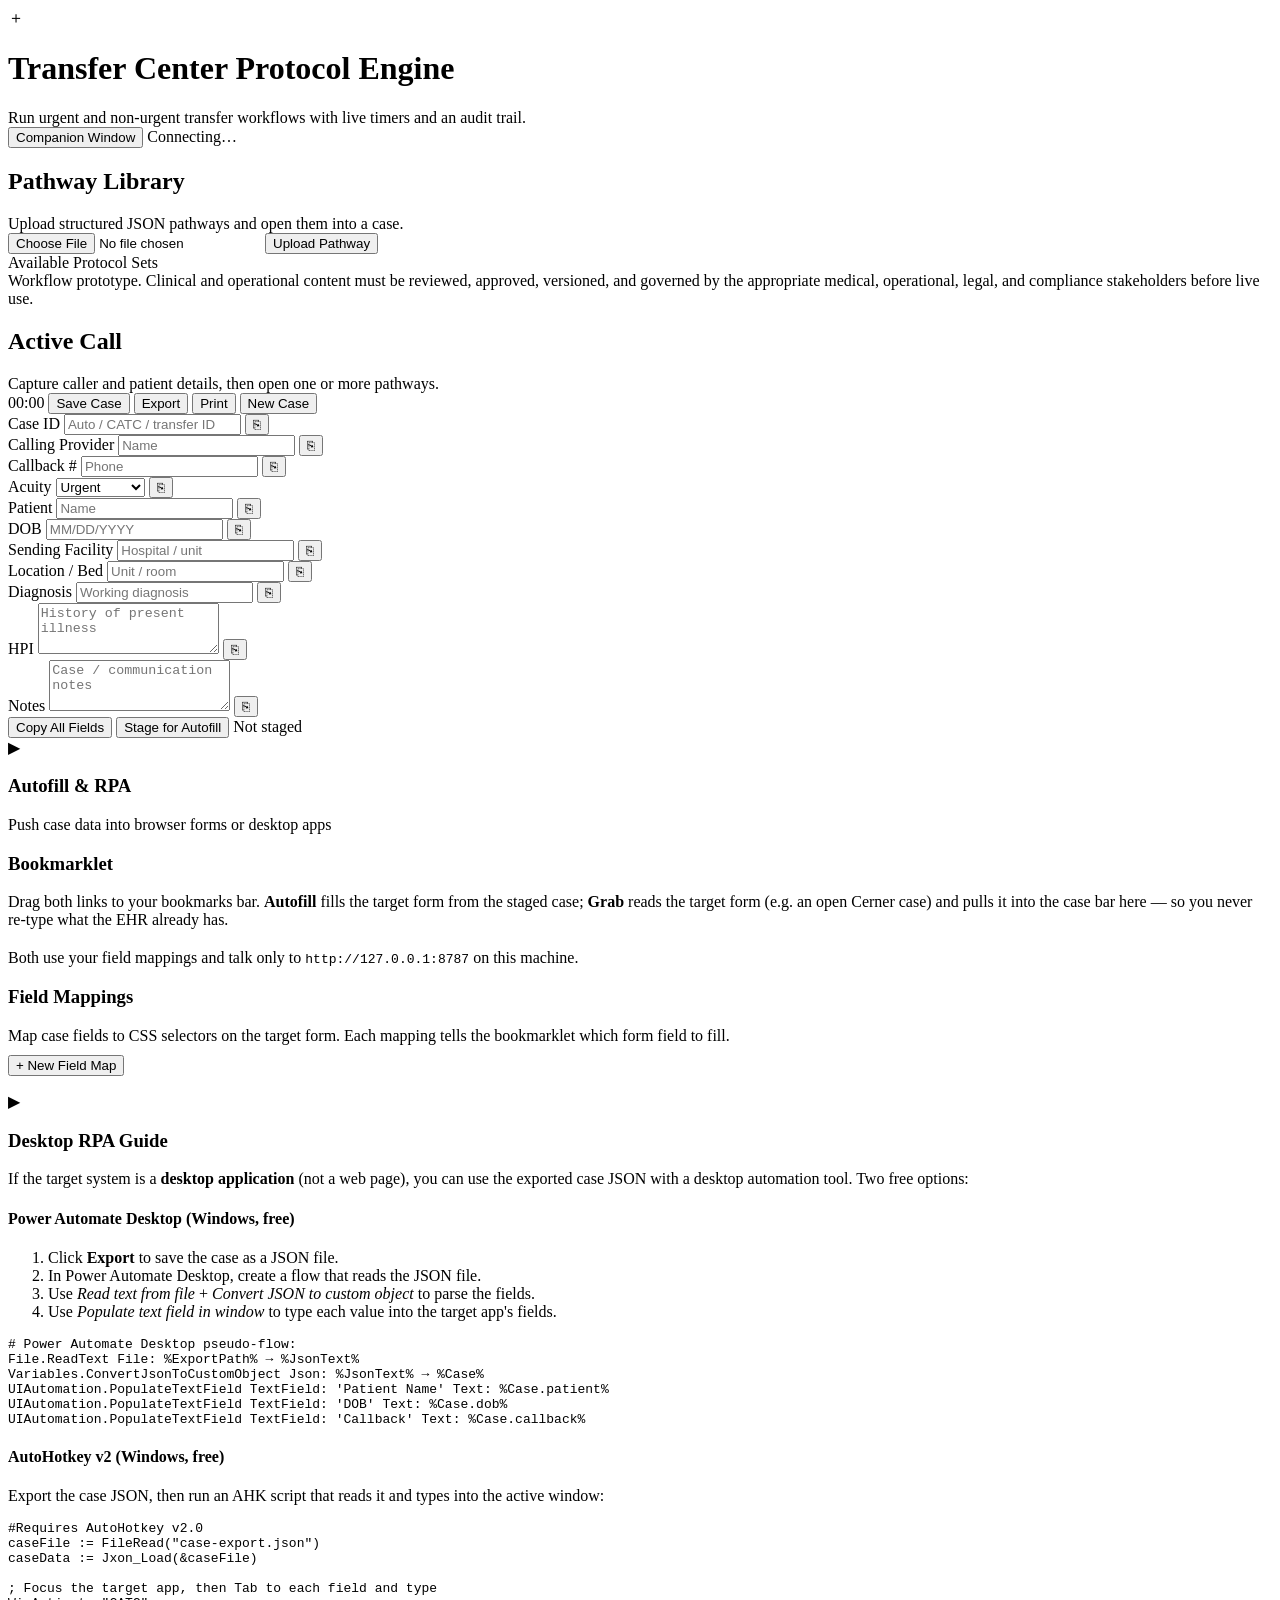
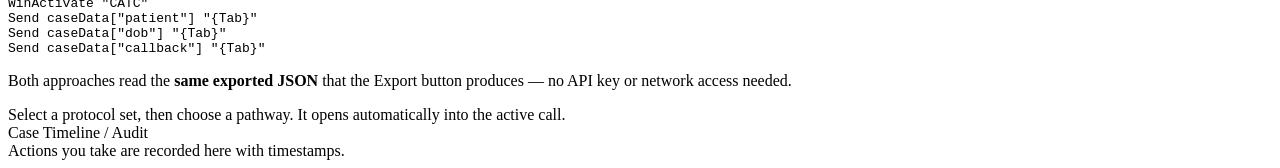
==== commit ec549e30: "Add HPI and Notes case fields, mapped to Cerner's HPI and Note textareas https://claude.ai/code/sess" ====
--- a/protocol_engine/static/index.html
+++ b/protocol_engine/static/index.html
@@ -117,6 +117,16 @@
             <label for="diagnosis">Diagnosis</label>
             <input id="diagnosis" data-field="diagnosis" placeholder="Working diagnosis">
             <button class="copy-field" type="button" data-copy="diagnosis" title="Copy">&#x2398;</button>
+          </div>
+          <div class="field-with-copy wide">
+            <label for="hpi">HPI</label>
+            <textarea id="hpi" data-field="hpi" rows="3" placeholder="History of present illness"></textarea>
+            <button class="copy-field" type="button" data-copy="hpi" title="Copy">&#x2398;</button>
+          </div>
+          <div class="field-with-copy wide">
+            <label for="notes">Notes</label>
+            <textarea id="notes" data-field="notes" rows="3" placeholder="Case / communication notes"></textarea>
+            <button class="copy-field" type="button" data-copy="notes" title="Copy">&#x2398;</button>
           </div>
         </div>
         <div class="panel-section button-row" id="caseActions">
